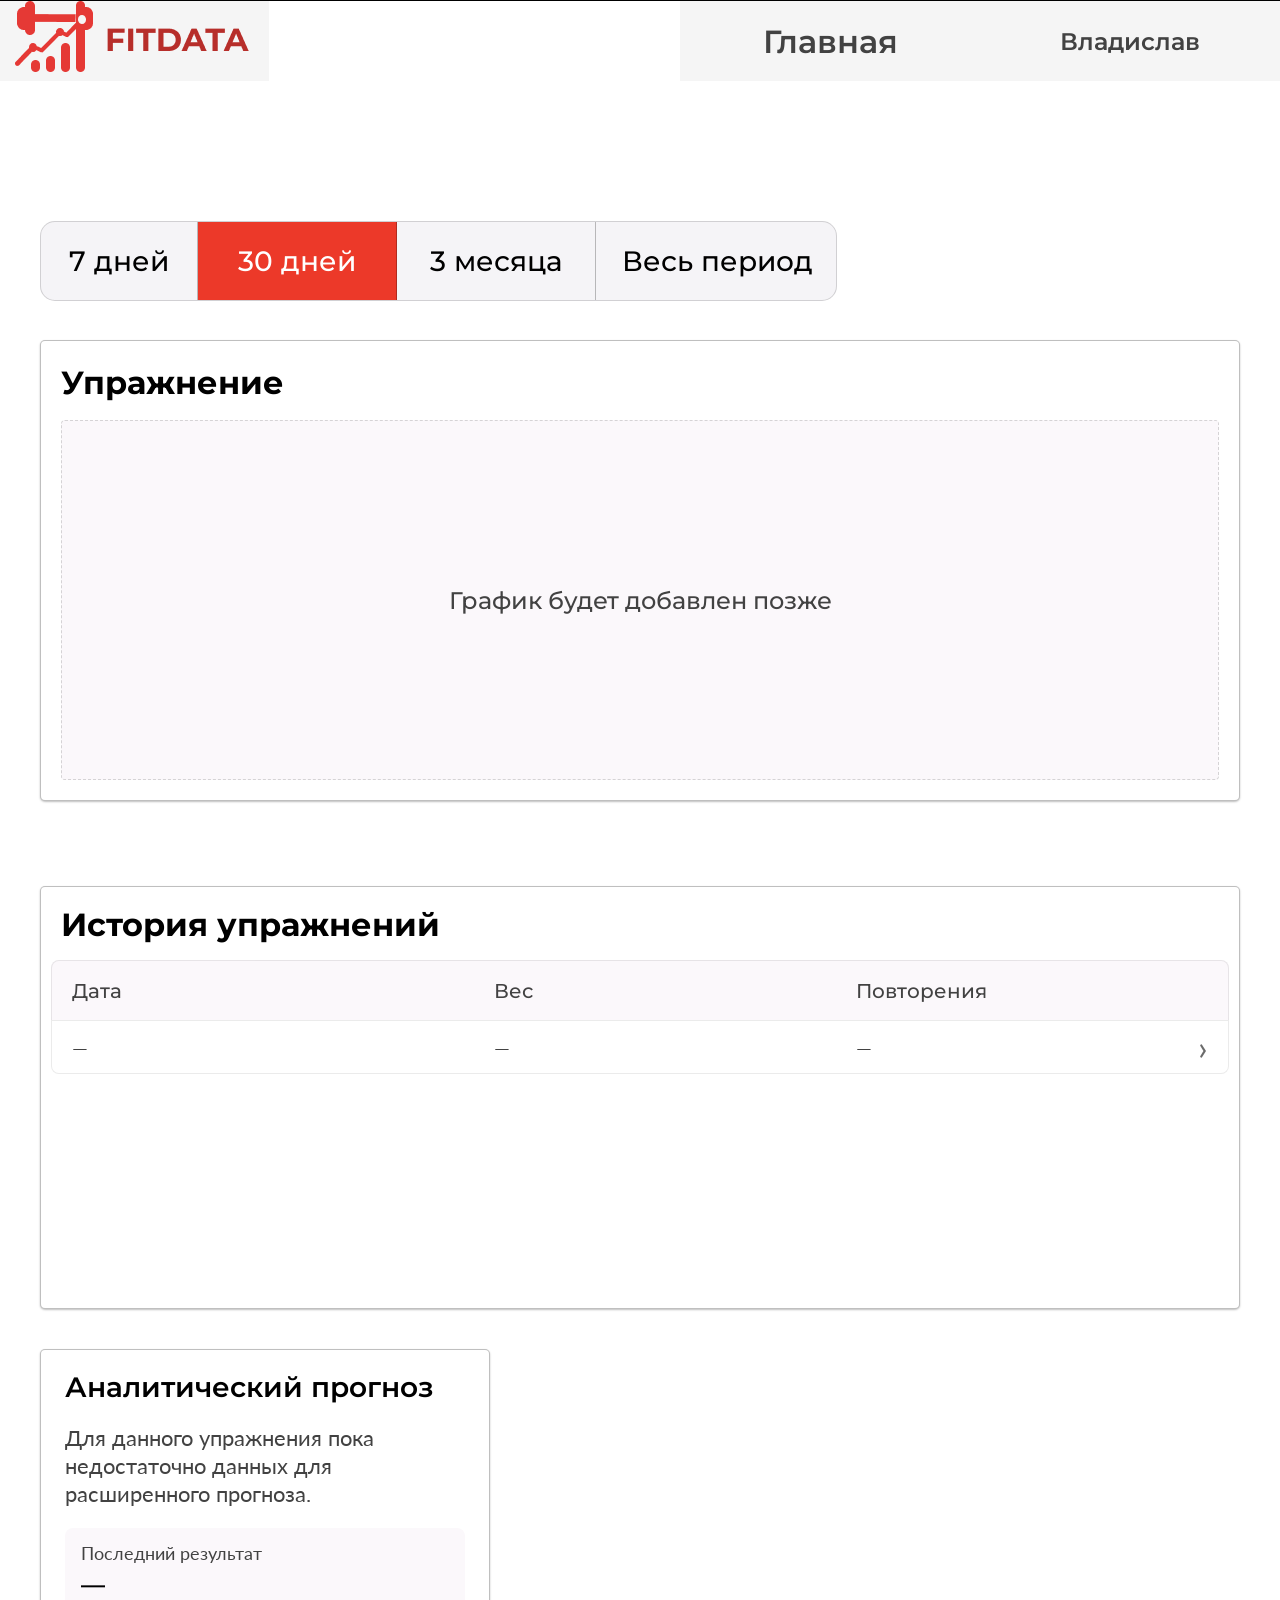
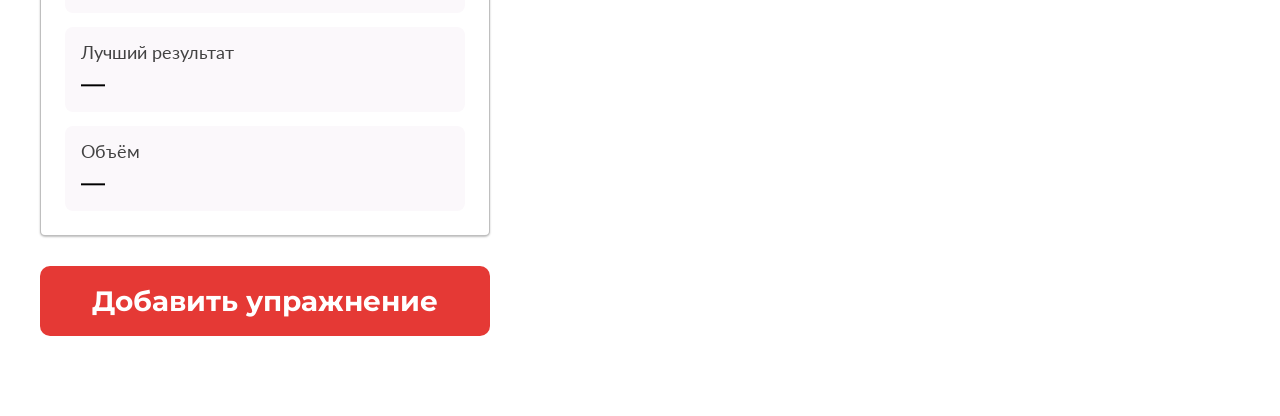
==== analitics.html @ d6661f3e "feat: реализована система тренировок и страница аналитики с localStorage" ====
<!DOCTYPE html>
<html lang="ru">
<head>
  <meta charset="UTF-8">
  <meta name="viewport" content="width=device-width, initial-scale=1.0">
  <title>FITDATA — Analitics</title>

  <link rel="preconnect" href="https://fonts.googleapis.com">
  <link rel="preconnect" href="https://fonts.gstatic.com" crossorigin>
  <link href="https://fonts.googleapis.com/css2?family=Lato:wght@400;700&family=Montserrat:wght@500;600;700&display=swap" rel="stylesheet">

  <link rel="stylesheet" href="css/base/reset.css">
  <link rel="stylesheet" href="css/base/variables.css">
  <link rel="stylesheet" href="css/base/typography.css">
  <link rel="stylesheet" href="css/base/global.css">

  <link rel="stylesheet" href="css/layout/header.css">
  <link rel="stylesheet" href="css/pages/analytics.css">
</head>
<body>
  <div class="page analitics-page">
    <header class="header">
      <a href="index.html" class="header__logo" aria-label="FITDATA">
        <img src="assets/logo/logo.png" alt="FITDATA" class="header__logo-image">
      </a>

      <nav class="header__nav" aria-label="Основная навигация">
        <a href="index.html" class="header__link">Главная</a>
        <a href="workouts.html" class="header__link header__link--active">Владислав</a>
      </nav>
    </header>

    <main class="analitics">
      <div class="analitics__container">
        <section class="analitics-periods" aria-label="Периоды аналитики">
          <button class="analitics-periods__item" type="button">7 дней</button>
          <button class="analitics-periods__item analitics-periods__item--active" type="button">30 дней</button>
          <button class="analitics-periods__item" type="button">3 месяца</button>
          <button class="analitics-periods__item" type="button">Весь период</button>
        </section>

        <section class="analitics-layout">
          <div class="analitics-layout__main">
            <section class="analitics-chart-card">
              <div class="analitics-chart-card__header">
                <h1 class="analitics-chart-card__title" id="analiticsExerciseTitle">Упражнение</h1>
              </div>

              <div class="analitics-chart-card__body">
                <div class="analitics-chart-placeholder">
                  <span class="analitics-chart-placeholder__text">График будет добавлен позже</span>
                </div>
              </div>
            </section>

            <section class="analitics-history-card">
              <div class="analitics-history-card__header">
                <h2 class="analitics-history-card__title">История упражнений</h2>
              </div>

              <div class="analitics-history-table">
                <div class="analitics-history-table__row analitics-history-table__row--head">
                  <span>Дата</span>
                  <span>Вес</span>
                  <span>Повторения</span>
                  <span></span>
                </div>

                <div id="analiticsHistoryRows"></div>
              </div>
            </section>
          </div>

          <aside class="analitics-layout__sidebar">
            <section class="analitics-forecast-card">
              <h2 class="analitics-forecast-card__title">Аналитический прогноз</h2>

              <div class="analitics-forecast-card__content" id="analiticsForecastContent">
                <p class="analitics-forecast-card__text">
                  Для данного упражнения пока недостаточно данных для расширенного прогноза.
                </p>

                <div class="analitics-forecast-card__stats">
                  <div class="analitics-forecast-card__stat">
                    <span class="analitics-forecast-card__label">Последний результат</span>
                    <span class="analitics-forecast-card__value" id="analiticsLastResult">—</span>
                  </div>

                  <div class="analitics-forecast-card__stat">
                    <span class="analitics-forecast-card__label">Лучший результат</span>
                    <span class="analitics-forecast-card__value" id="analiticsBestResult">—</span>
                  </div>

                  <div class="analitics-forecast-card__stat">
                    <span class="analitics-forecast-card__label">Объём</span>
                    <span class="analitics-forecast-card__value" id="analiticsVolume">—</span>
                  </div>
                </div>
              </div>
            </section>

            <button class="analitics__add-button" type="button" id="openAnaliticsModal">
              Добавить упражнение
            </button>
          </aside>
        </section>
      </div>
    </main>

    <div class="analitics-modal" id="analiticsModal" aria-hidden="true">
      <div class="analitics-modal__backdrop" id="closeAnaliticsModal"></div>

      <div class="analitics-modal__dialog" role="dialog" aria-modal="true" aria-labelledby="analiticsModalTitle">
        <h2 class="analitics-modal__title" id="analiticsModalTitle">Добавить упражнение</h2>

        <form class="analitics-form" id="analiticsForm">
          <div class="analitics-form__field">
            <input
              class="analitics-form__input"
              type="number"
              id="analiticsWeight"
              name="weight"
              placeholder="Вес"
              min="0"
              step="0.5"
              required
              autocomplete="off"
            >
          </div>

          <div class="analitics-form__field">
            <input
              class="analitics-form__input"
              type="number"
              id="analiticsReps"
              name="reps"
              placeholder="Повторы"
              min="1"
              step="1"
              required
              autocomplete="off"
            >
          </div>

          <div class="analitics-form__actions">
            <button class="analitics-form__cancel" type="button" id="cancelAnaliticsModal">
              Отмена
            </button>

            <button class="analitics-form__submit" type="submit">
              Добавить
            </button>
          </div>
        </form>
      </div>
    </div>
  </div>

  <script src="js/pages/analytics.js"></script>
</body>
</html>
---- css/base/variables.css ----
/* ====================================
   VARIABLES
   Project: FITDATA
   ==================================== */

:root {
  /* === Colors === */
  --color-primary: #e53935;
  --color-primary-hover: #d32f2f;
  --color-primary-active: #c62828;

  --color-white: #ffffff;
  --color-black: #000000;
  --color-dark: #424242;

  --color-bg: #f5f5f5;
  --color-surface: #ffffff;
  --color-surface-muted: #f8f8f8;

  --color-text: #000000;
  --color-text-secondary: #424242;
  --color-text-muted: #757575;

  --color-border: #e0e0e0;
  --color-border-light: #eeeeee;

  --color-success: #2e7d32;
  --color-warning: #f9a825;
  --color-danger: #e53935;

  /* === Typography === */
  --font-heading: "Montserrat", Arial, sans-serif;
  --font-body: "Lato", Arial, sans-serif;

  --font-size-logo: 48px;
  --line-height-logo: 59px;

  --font-size-h1: 32px;
  --line-height-h1: 39px;

  --font-size-h2: 28px;
  --line-height-h2: 34px;

  --font-size-h3: 22px;
  --line-height-h3: 28px;

  --font-size-body-lg: 20px;
  --line-height-body-lg: 24px;

  --font-size-body: 16px;
  --line-height-body: 24px;

  --font-size-meta: 15px;
  --line-height-meta: 18px;

  --font-size-small: 14px;
  --line-height-small: 20px;

  /* === Font weights === */
  --font-weight-regular: 400;
  --font-weight-medium: 500;
  --font-weight-semi-bold: 600;
  --font-weight-bold: 700;

  /* === Layout === */
  --container-width: 1200px;
  --container-padding: 20px;

  --section-padding-y: 80px;
  --section-padding-y-sm: 48px;

  /* === Radius === */
  --radius-sm: 5px;
  --radius-md: 8px;
  --radius-lg: 12px;
  --radius-xl: 16px;
  --radius-pill: 999px;

  /* === Shadows === */
  --shadow-sm: 0 2px 8px rgba(0, 0, 0, 0.06);
  --shadow-md: 0 4px 16px rgba(0, 0, 0, 0.08);
  --shadow-lg: 0 8px 24px rgba(0, 0, 0, 0.12);

  /* === Transitions === */
  --transition-fast: 0.2s ease-in-out;
  --transition-base: 0.3s ease-in-out;

  /* === Z-index === */
  --z-header: 100;
  --z-dropdown: 200;
  --z-modal: 1000;
}
---- css/base/typography.css ----
/* ====================================
   TYPOGRAPHY
   Project: FITDATA
   ==================================== */

body {
  font-family: var(--font-body);
  font-size: var(--font-size-body);
  line-height: var(--line-height-body);
  font-weight: var(--font-weight-regular);
  color: var(--color-text);
}

.logo-text {
  font-family: var(--font-heading);
  font-size: var(--font-size-logo);
  line-height: var(--line-height-logo);
  font-weight: var(--font-weight-bold);
  color: var(--color-primary);
}

h1,
.h1 {
  font-family: var(--font-heading);
  font-size: var(--font-size-h1);
  line-height: var(--line-height-h1);
  font-weight: var(--font-weight-semi-bold);
  color: var(--color-text);
}

h2,
.h2 {
  font-family: var(--font-heading);
  font-size: var(--font-size-h2);
  line-height: var(--line-height-h2);
  font-weight: var(--font-weight-semi-bold);
  color: var(--color-text);
}

h3,
.h3 {
  font-family: var(--font-heading);
  font-size: var(--font-size-h3);
  line-height: var(--line-height-h3);
  font-weight: var(--font-weight-semi-bold);
  color: var(--color-text);
}

p,
.body-text {
  font-family: var(--font-body);
  font-size: var(--font-size-body);
  line-height: var(--line-height-body);
  font-weight: var(--font-weight-regular);
  color: var(--color-text);
}

.body-text-lg {
  font-family: var(--font-body);
  font-size: var(--font-size-body-lg);
  line-height: var(--line-height-body-lg);
  font-weight: var(--font-weight-regular);
  color: var(--color-text);
}

.text-meta {
  font-family: var(--font-body);
  font-size: var(--font-size-meta);
  line-height: var(--line-height-meta);
  font-weight: var(--font-weight-regular);
  color: var(--color-text-secondary);
}

.text-small {
  font-family: var(--font-body);
  font-size: var(--font-size-small);
  line-height: var(--line-height-small);
  font-weight: var(--font-weight-regular);
  color: var(--color-text-secondary);
}

.text-muted {
  color: var(--color-text-muted);
}

.text-accent {
  color: var(--color-primary);
}

.nav-link,
.button-text,
.label-text {
  font-family: var(--font-heading);
  font-size: 14px;
  line-height: 18px;
  font-weight: var(--font-weight-medium);
  color: var(--color-text);
}
---- css/base/global.css ----
/* ====================================
   GLOBAL
   Project: FITDATA
   ==================================== */

body {
  background-color: var(--color-white);
}

main {
  display: block;
}

.container {
  width: 100%;
  max-width: calc(var(--container-width) + (var(--container-padding) * 2));
  margin: 0 auto;
  padding-left: var(--container-padding);
  padding-right: var(--container-padding);
}

.section {
  padding-top: var(--section-padding-y);
  padding-bottom: var(--section-padding-y);
}

.section-sm {
  padding-top: var(--section-padding-y-sm);
  padding-bottom: var(--section-padding-y-sm);
}

.page {
  min-height: 100vh;
  display: flex;
  flex-direction: column;
}

.page__content {
  flex: 1 1 auto;
}

.surface {
  background-color: var(--color-surface);
  border-radius: var(--radius-lg);
  box-shadow: var(--shadow-sm);
}

.surface--muted {
  background-color: var(--color-surface-muted);
  border-radius: var(--radius-lg);
}

.block-dark {
  background-color: var(--color-dark);
  color: var(--color-white);
  border-radius: var(--radius-lg);
}

.grid {
  display: grid;
  gap: 24px;
}

.grid-2 {
  display: grid;
  grid-template-columns: repeat(2, minmax(0, 1fr));
  gap: 24px;
}

.grid-3 {
  display: grid;
  grid-template-columns: repeat(3, minmax(0, 1fr));
  gap: 24px;
}

.flex {
  display: flex;
}

.flex-column {
  display: flex;
  flex-direction: column;
}

.flex-center {
  display: flex;
  align-items: center;
  justify-content: center;
}

.flex-between {
  display: flex;
  align-items: center;
  justify-content: space-between;
}

.gap-8 {
  gap: 8px;
}

.gap-12 {
  gap: 12px;
}

.gap-16 {
  gap: 16px;
}

.gap-20 {
  gap: 20px;
}

.gap-24 {
  gap: 24px;
}

.text-center {
  text-align: center;
}

.w-full {
  width: 100%;
}

.hidden {
  display: none !important;
}

.visually-hidden {
  position: absolute !important;
  width: 1px;
  height: 1px;
  margin: -1px;
  padding: 0;
  overflow: hidden;
  white-space: nowrap;
  border: 0;
  clip: rect(0 0 0 0);
  clip-path: inset(50%);
}

img {
  height: auto;
}

/* Base interactive transition */
a,
button,
input,
textarea,
select {
  transition:
    color var(--transition-fast),
    background-color var(--transition-fast),
    border-color var(--transition-fast),
    box-shadow var(--transition-fast),
    opacity var(--transition-fast);
}

/* Basic focus state */
a:focus-visible,
button:focus-visible,
input:focus-visible,
textarea:focus-visible,
select:focus-visible {
  outline: 2px solid var(--color-primary);
  outline-offset: 2px;
}

/* Page spacing helpers */
.mt-16 {
  margin-top: 16px;
}

.mt-24 {
  margin-top: 24px;
}

.mt-32 {
  margin-top: 32px;
}

.mb-16 {
  margin-bottom: 16px;
}

.mb-24 {
  margin-bottom: 24px;
}

.mb-32 {
  margin-bottom: 32px;
}

/* Responsive base */
@media (max-width: 1024px) {
  .section {
    padding-top: 64px;
    padding-bottom: 64px;
  }

  .grid-3 {
    grid-template-columns: repeat(2, minmax(0, 1fr));
  }
}

@media (max-width: 768px) {
  .container {
    padding-left: 16px;
    padding-right: 16px;
  }

  .section,
  .section-sm {
    padding-top: 48px;
    padding-bottom: 48px;
  }

  .grid-2,
  .grid-3 {
    grid-template-columns: 1fr;
  }
}
---- css/layout/header.css ----
/* ====================================
   HEADER
   Project: FITDATA
   Layout styles only
   ==================================== */

.header {
  width: 100%;
  height: 81px;
  display: flex;
  align-items: stretch;
  justify-content: space-between;
  background: #ffffff;
  border-top: 1px solid #000000;
}

.header__logo {
  width: 269px;
  height: 80px;
  display: flex;
  align-items: center;
  justify-content: flex-start;
  overflow: hidden;
  text-decoration: none;
  background: #f5f5f5;
  flex-shrink: 0;
}

.header__logo-image {
  display: block;
  width: 269px;
  height: 80px;
  object-fit: contain;
}

.header__nav {
  margin-left: auto;
  display: flex;
  align-items: stretch;
  height: 80px;
  flex-shrink: 0;
}

.header__link {
  display: flex;
  align-items: center;
  justify-content: center;
  background: #f5f5f5;
  color: #424242;
  text-align: center;
  text-decoration: none;
  font-family: var(--font-heading);
  font-style: normal;
  font-weight: 600;
  flex-shrink: 0;
}

.header__link:first-child {
  width: 300px;
  font-size: 32px;
  line-height: 39px;
}

.header__link:last-child {
  width: 300px;
  font-size: 24px;
  line-height: 29px;
}

.header__link--active {
  color: #424242;
}

@media (max-width: 1200px) {
  .header__link:first-child,
  .header__link:last-child {
    width: 220px;
  }

  .header__link:first-child {
    font-size: 24px;
    line-height: 29px;
  }

  .header__link:last-child {
    font-size: 20px;
    line-height: 24px;
  }
}

@media (max-width: 768px) {
  .header {
    flex-direction: column;
    height: auto;
  }

  .header__logo {
    width: 100%;
    justify-content: center;
  }

  .header__nav {
    width: 100%;
    flex-direction: column;
    height: auto;
  }

  .header__link,
  .header__link:first-child,
  .header__link:last-child {
    width: 100%;
    height: 64px;
    font-size: 20px;
    line-height: 24px;
  }
}
---- css/pages/analytics.css ----
/* ====================================
   ANALITICS PAGE
   ==================================== */

.analitics-page {
  width: 100%;
  min-height: 100vh;
  background: #ffffff;
}

.analitics {
  padding: 140px 0 80px;
}

.analitics__container {
  width: 100%;
  max-width: 1920px;
  margin: 0 auto;
  padding: 0 40px;
}

/* =========================
   PERIODS
   ========================= */

.analitics-periods {
  display: grid;
  grid-template-columns: 157px 199px 199px 242px;
  width: 100%;
  max-width: 797px;
  min-height: 80px;
  margin-bottom: 39px;
  background: #f5f4f7;
  border: 1px solid rgba(66, 66, 66, 0.2);
  border-radius: 15px;
  overflow: hidden;
}

.analitics-periods__item {
  border: none;
  border-right: 1px solid rgba(0, 0, 0, 0.25);
  background: transparent;
  font-family: 'Montserrat', sans-serif;
  font-weight: 500;
  font-size: 28px;
  line-height: 34px;
  color: #000000;
  cursor: pointer;
}

.analitics-periods__item:last-child {
  border-right: none;
}

.analitics-periods__item--active {
  background: #ec3929;
  color: #ffffff;
}

/* =========================
   LAYOUT
   ========================= */

.analitics-layout {
  display: grid;
  grid-template-columns: minmax(0, 1295px) 450px;
  gap: 85px;
  align-items: start;
}

.analitics-layout__main {
  display: flex;
  flex-direction: column;
  gap: 85px;
}

.analitics-layout__sidebar {
  display: flex;
  flex-direction: column;
  gap: 30px;
}

/* =========================
   COMMON CARDS
   ========================= */

.analitics-chart-card,
.analitics-history-card,
.analitics-forecast-card {
  background: #ffffff;
  border: 0.5px solid rgba(0, 0, 0, 0.25);
  box-shadow: 0 1px 2px rgba(0, 0, 0, 0.25);
  border-radius: 5px;
}

/* =========================
   CHART CARD
   ========================= */

.analitics-chart-card {
  min-height: 452px;
}

.analitics-chart-card__header {
  padding: 22px 20px 0;
}

.analitics-chart-card__title {
  margin: 0;
  font-family: 'Montserrat', sans-serif;
  font-weight: 700;
  font-size: 32px;
  line-height: 39px;
  color: #000000;
}

.analitics-chart-card__body {
  padding: 18px 20px 20px;
}

.analitics-chart-placeholder {
  display: flex;
  align-items: center;
  justify-content: center;
  width: 100%;
  height: 360px;
  background: #fbf8fb;
  border-radius: 4px;
  border: 1px dashed rgba(66, 66, 66, 0.2);
}

.analitics-chart-placeholder__text {
  font-family: 'Montserrat', sans-serif;
  font-weight: 500;
  font-size: 24px;
  line-height: 29px;
  color: #424242;
}

/* =========================
   HISTORY
   ========================= */

.analitics-history-card {
  min-height: 423px;
  padding: 18px 10px 10px;
}

.analitics-history-card__header {
  padding: 0 10px 16px;
}

.analitics-history-card__title {
  margin: 0;
  font-family: 'Montserrat', sans-serif;
  font-weight: 700;
  font-size: 32px;
  line-height: 39px;
  color: #000000;
}

.analitics-history-table {
  width: 100%;
}

.analitics-history-table__row {
  display: grid;
  grid-template-columns: 1.4fr 1.2fr 1fr 50px;
  align-items: center;
  min-height: 54px;
  padding: 0 20px;
  border-top: 1px solid rgba(0, 0, 0, 0.08);
  border-left: 1px solid rgba(0, 0, 0, 0.08);
  border-right: 1px solid rgba(0, 0, 0, 0.08);
  background: #ffffff;
  font-family: 'Lato', sans-serif;
  font-weight: 400;
  font-size: 20px;
  line-height: 24px;
  color: #424242;
}

.analitics-history-table__row--head {
  min-height: 60px;
  background: #fbf8fb;
  font-family: 'Montserrat', sans-serif;
  font-weight: 500;
  color: #424242;
  border-radius: 8px 8px 0 0;
}

.analitics-history-table__row--item:last-child {
  border-bottom: 1px solid rgba(0, 0, 0, 0.08);
  border-radius: 0 0 8px 8px;
}

.analitics-history-table__value {
  font-family: 'Montserrat', sans-serif;
  font-weight: 600;
  color: #000000;
}

.analitics-history-table__arrow {
  text-align: right;
  font-size: 34px;
  line-height: 1;
  color: #6b6b6b;
}

/* =========================
   FORECAST
   ========================= */

.analitics-forecast-card {
  min-height: 360px;
  padding: 20px 24px 24px;
}

.analitics-forecast-card__title {
  margin: 0 0 20px;
  font-family: 'Montserrat', sans-serif;
  font-weight: 600;
  font-size: 28px;
  line-height: 34px;
  color: #000000;
}

.analitics-forecast-card__content {
  display: flex;
  flex-direction: column;
  gap: 20px;
}

.analitics-forecast-card__text {
  margin: 0;
  font-family: 'Lato', sans-serif;
  font-size: 22px;
  line-height: 28px;
  color: #424242;
}

.analitics-forecast-card__stats {
  display: flex;
  flex-direction: column;
  gap: 14px;
}

.analitics-forecast-card__stat {
  display: flex;
  flex-direction: column;
  gap: 6px;
  padding: 14px 16px;
  background: #fbf8fb;
  border-radius: 8px;
}

.analitics-forecast-card__label {
  font-family: 'Lato', sans-serif;
  font-size: 18px;
  line-height: 22px;
  color: #424242;
}

.analitics-forecast-card__value {
  font-family: 'Montserrat', sans-serif;
  font-weight: 600;
  font-size: 24px;
  line-height: 29px;
  color: #000000;
}

/* =========================
   BUTTON
   ========================= */

.analitics__add-button {
  width: 100%;
  min-height: 70px;
  border: none;
  border-radius: 10px;
  background: #e53935;
  font-family: 'Montserrat', sans-serif;
  font-weight: 700;
  font-size: 28px;
  line-height: 34px;
  color: #ffffff;
  cursor: pointer;
}

.analitics__add-button:hover {
  background: #d9332f;
}

/* =========================
   MODAL
   ========================= */

.analitics-modal {
  position: fixed;
  inset: 0;
  z-index: 1000;
  display: none;
  align-items: center;
  justify-content: center;
}

.analitics-modal.is-open {
  display: flex;
}

.analitics-modal__backdrop {
  position: absolute;
  inset: 0;
  background: rgba(0, 0, 0, 0.08);
}

.analitics-modal__dialog {
  position: relative;
  z-index: 1;
  width: 100%;
  max-width: 640px;
  min-height: 500px;
  padding: 0 31px 24px;
  background: #ffffff;
  border: 0.5px solid rgba(0, 0, 0, 0.25);
  box-shadow: 0 1px 2px rgba(0, 0, 0, 0.25);
  border-radius: 5px;
}

.analitics-modal__title {
  min-height: 107px;
  display: flex;
  align-items: center;
  justify-content: center;
  margin: 0 0 32px;
  font-family: 'Montserrat', sans-serif;
  font-weight: 700;
  font-size: 40px;
  line-height: 49px;
  text-align: center;
  color: #000000;
}

.analitics-form {
  display: flex;
  flex-direction: column;
}

.analitics-form__field {
  margin-bottom: 40px;
}

.analitics-form__input {
  width: 100%;
  height: 84px;
  padding: 0 22px;
  border: 1px solid rgba(0, 0, 0, 0.5);
  border-radius: 10px;
  background: #f6f3f7;
  box-shadow: inset 2px 2px 5px rgba(0, 0, 0, 0.25);
  font-family: 'Montserrat', sans-serif;
  font-weight: 500;
  font-size: 28px;
  line-height: 34px;
  color: #000000;
  outline: none;
}

.analitics-form__input::placeholder {
  color: rgba(0, 0, 0, 0.5);
}

.analitics-form__input:focus {
  border-color: #e53935;
}

.analitics-form__actions {
  display: grid;
  grid-template-columns: 1fr 320px;
  align-items: center;
  gap: 16px;
}

.analitics-form__cancel {
  height: 79px;
  border: none;
  background: transparent;
  font-family: 'Montserrat', sans-serif;
  font-weight: 500;
  font-size: 24px;
  line-height: 29px;
  color: #000000;
  cursor: pointer;
}

.analitics-form__submit {
  height: 79px;
  border: none;
  border-radius: 10px;
  background: #e53935;
  font-family: 'Montserrat', sans-serif;
  font-weight: 500;
  font-size: 28px;
  line-height: 34px;
  color: #ffffff;
  cursor: pointer;
}

.analitics-form__submit:hover {
  background: #d9332f;
}

/* =========================
   RESPONSIVE
   ========================= */

@media (max-width: 1400px) {
  .analitics-layout {
    grid-template-columns: 1fr;
    gap: 40px;
  }

  .analitics-layout__sidebar {
    max-width: 450px;
  }
}

@media (max-width: 900px) {
  .analitics {
    padding: 110px 0 50px;
  }

  .analitics__container {
    padding: 0 16px;
  }

  .analitics-periods {
    max-width: 100%;
    grid-template-columns: repeat(2, 1fr);
    min-height: auto;
  }

  .analitics-periods__item {
    min-height: 64px;
    font-size: 20px;
    line-height: 24px;
  }

  .analitics-chart-card__title {
    font-size: 28px;
    line-height: 34px;
  }

  .analitics-history-card__title {
    font-size: 24px;
    line-height: 30px;
  }

  .analitics-history-table__row {
    grid-template-columns: 1fr 1fr;
    gap: 8px;
    min-height: auto;
    padding: 12px;
    font-size: 16px;
    line-height: 20px;
  }

  .analitics-forecast-card__title {
    font-size: 24px;
    line-height: 30px;
  }

  .analitics-forecast-card__text {
    font-size: 18px;
    line-height: 24px;
  }

  .analitics-forecast-card__value {
    font-size: 20px;
    line-height: 24px;
  }

  .analitics__add-button {
    min-height: 60px;
    font-size: 22px;
    line-height: 28px;
  }

  .analitics-modal__dialog {
    max-width: calc(100% - 32px);
    min-height: auto;
    padding: 0 20px 20px;
  }

  .analitics-modal__title {
    min-height: 88px;
    margin-bottom: 20px;
    font-size: 28px;
    line-height: 34px;
  }

  .analitics-form__field {
    margin-bottom: 20px;
  }

  .analitics-form__input {
    height: 64px;
    font-size: 20px;
    line-height: 24px;
  }

  .analitics-form__actions {
    grid-template-columns: 1fr;
  }

  .analitics-form__cancel,
  .analitics-form__submit {
    width: 100%;
    height: 60px;
  }
}
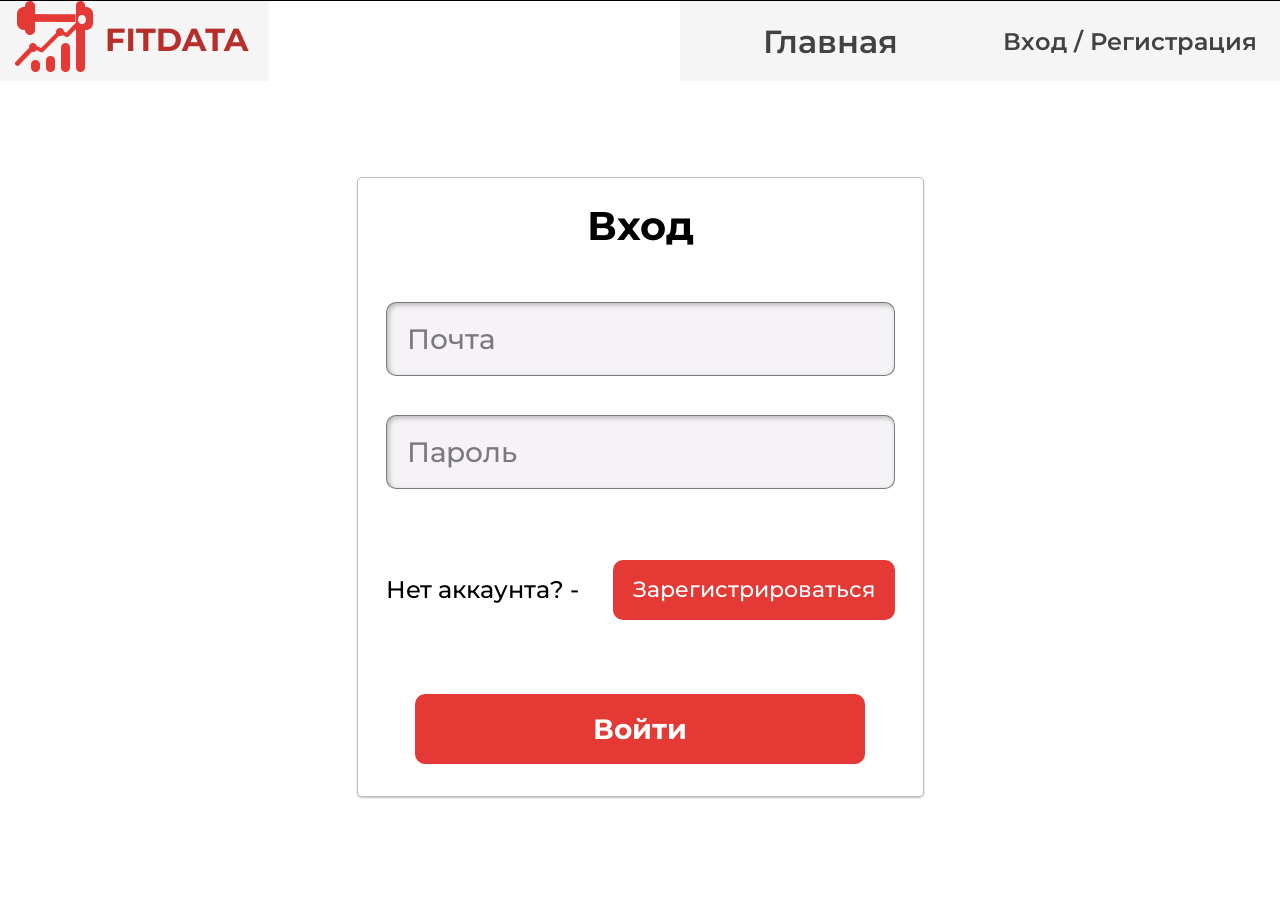
==== commit a4a142a7: "Правки связанной с авторизацей" ====
--- a/analitics.html
+++ b/analitics.html
@@ -155,7 +155,7 @@
       </div>
     </div>
   </div>
-
+  <script src="js/utils/auth-header.js"></script>
   <script src="js/pages/analytics.js"></script>
 </body>
 </html>
--- a/css/layout/header.css
+++ b/css/layout/header.css
@@ -113,4 +113,127 @@
     font-size: 20px;
     line-height: 24px;
   }
+}
+.header-user {
+  position: relative;
+}
+
+.header-user__button {
+  border: none;
+  background: transparent;
+  color: inherit;
+  font: inherit;
+  cursor: pointer;
+}
+
+.header-user__dropdown {
+  position: absolute;
+  top: calc(100% + 10px);
+  right: 0;
+  display: none;
+  min-width: 120px;
+  padding: 8px;
+  background: #ffffff;
+  border-radius: 10px;
+  box-shadow: 0 8px 24px rgba(0, 0, 0, 0.12);
+  z-index: 20;
+}
+
+.header-user__dropdown--open {
+  display: block;
+}
+
+.header-user__logout {
+  width: 100%;
+  border: none;
+  background: transparent;
+  padding: 8px 10px;
+  text-align: left;
+  cursor: pointer;
+  font: inherit;
+}
+
+.header-user__logout:hover {
+  background: #f5f5f5;
+}
+
+.header-user {
+  position: relative;
+  width: 300px;
+  height: 80px;
+  display: flex;
+  align-items: stretch;
+  justify-content: center;
+  background: #f5f5f5;
+  flex-shrink: 0;
+}
+
+.header-user__button {
+  width: 100%;
+  height: 100%;
+  border: none;
+  background: transparent;
+  color: #424242;
+  font-family: var(--font-heading);
+  font-size: 20px;
+  font-weight: 600;
+  line-height: 24px;
+  cursor: pointer;
+  white-space: nowrap;
+}
+
+.header-user__dropdown {
+  position: absolute;
+  top: 80px;
+  right: 0;
+  display: none;
+  width: 160px;
+  padding: 8px;
+  background: #ffffff;
+  border-radius: 0 0 10px 10px;
+  box-shadow: 0 8px 24px rgba(0, 0, 0, 0.12);
+  z-index: 100;
+}
+
+.header-user__dropdown--open {
+  display: block;
+}
+
+.header-user__logout {
+  width: 100%;
+  border: none;
+  background: transparent;
+  padding: 10px;
+  color: #424242;
+  text-align: left;
+  cursor: pointer;
+  font-family: var(--font-heading);
+  font-size: 16px;
+}
+
+.header-user__logout:hover {
+  background: #f5f5f5;
+}
+
+@media (max-width: 1200px) {
+  .header-user {
+    width: 220px;
+  }
+
+  .header-user__button {
+    font-size: 18px;
+  }
+}
+
+@media (max-width: 768px) {
+  .header-user {
+    width: 100%;
+    height: 64px;
+  }
+
+  .header-user__dropdown {
+    top: 64px;
+    right: 0;
+    width: 100%;
+  }
 }
